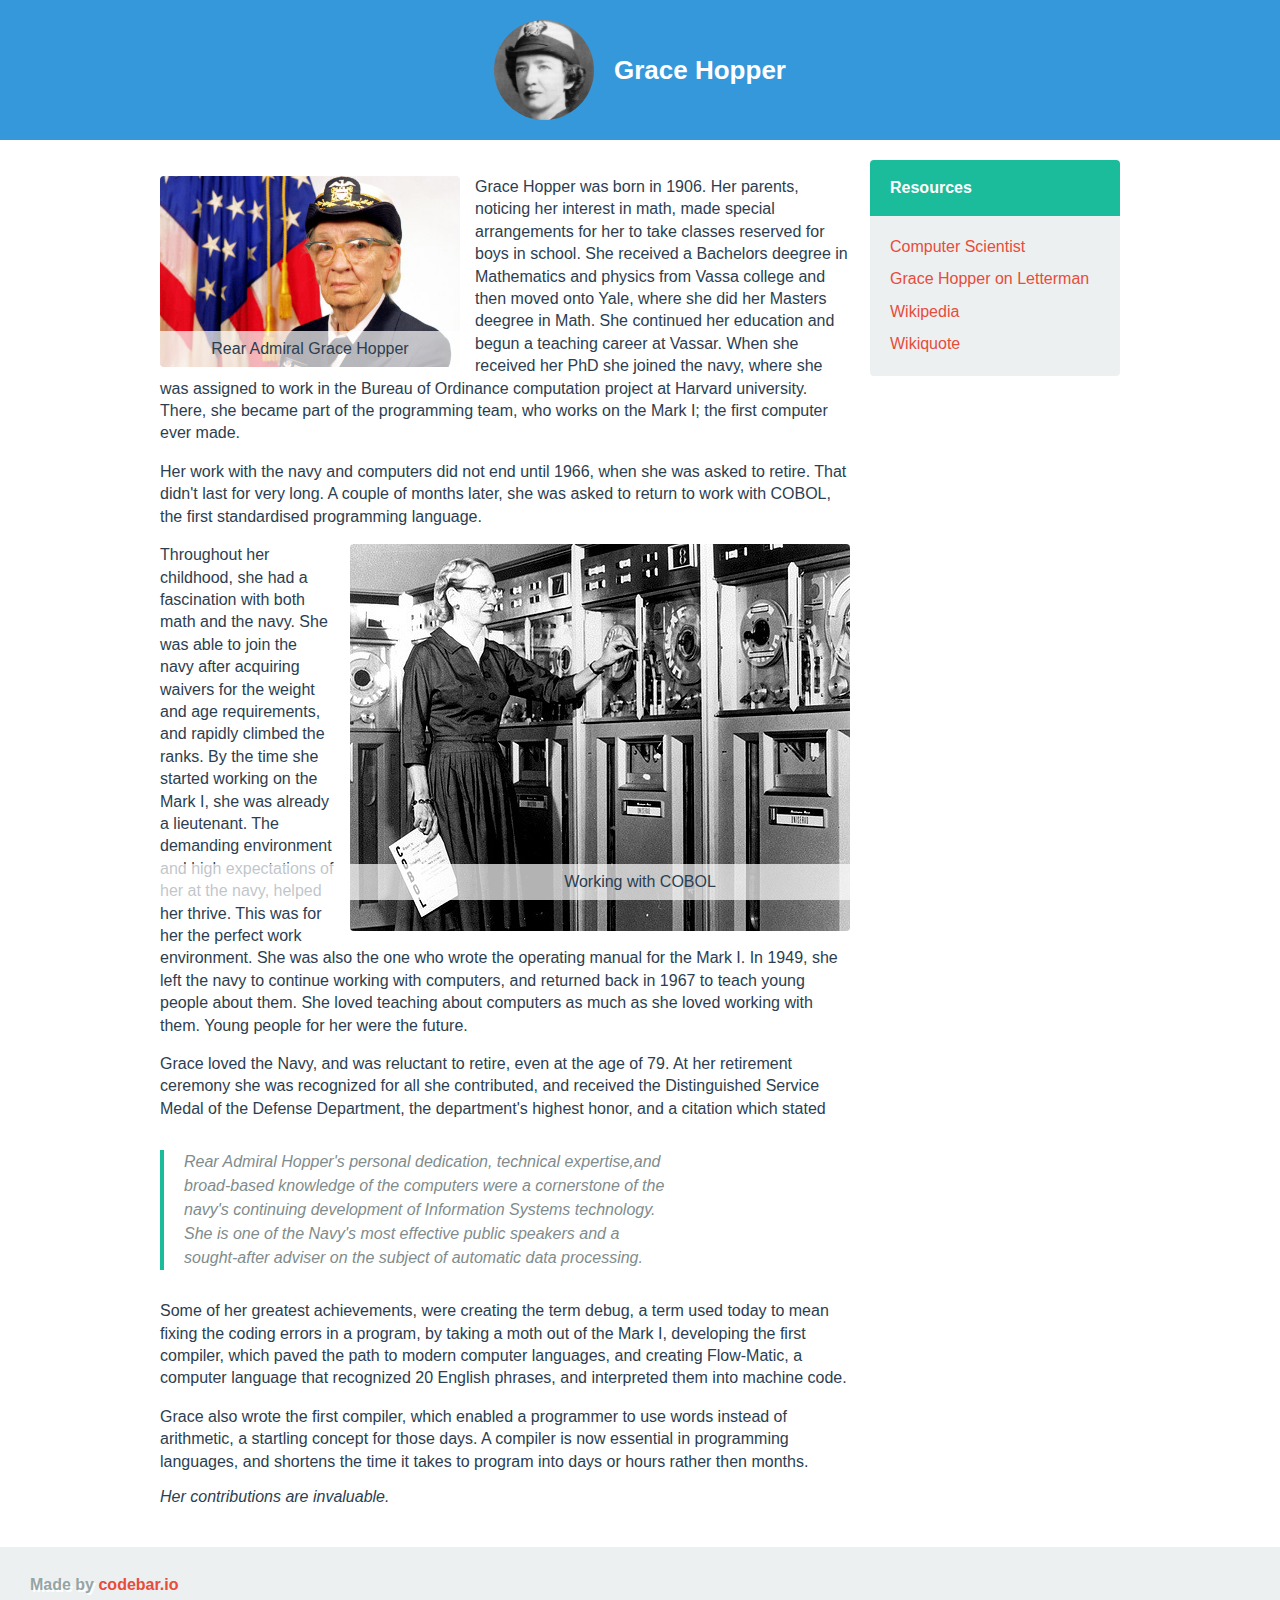
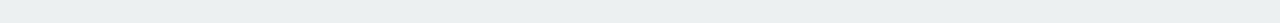
==== lesson7/index.html @ 1bb93bc8 "Add files via upload" ====
<!DOCTYPE html>
<html>
	<head>
		<title>Grace Hopper</title>
		<link rel="stylesheet" href="reset.css">
		<link rel="stylesheet" href="styles.css">
		<meta name="viewport" content="width=device-width, initial-scale=1.0">
	</head>
	<body>
		<header class="header">
			<img src="images/gracehopper_portrait.jpg" class="header_img">
			<h1 class="header_title"> Grace Hopper</h1>
		</header>
		<div class="main">
			<section class="about">
				<p class="main_text"></p>
					<figure class="figure">
						<img src="images/grace.jpg" class="figure_img">
							<figcaption class="figure_caption">Rear Admiral Grace Hopper</figcaption>
					</figure>
				<p class="main_text">Grace Hopper was born in 1906. Her parents, noticing her interest in math, made special arrangements for her to take classes reserved for boys in school. She received a Bachelors deegree in Mathematics and  physics from Vassa college and then moved onto Yale, where she did her Masters deegree in Math. She continued her education and begun a teaching career at Vassar. When she received her PhD she joined the navy, where she was assigned to work in the Bureau of Ordinance computation project at Harvard university. There, she became part of the programming team, who works on the Mark I; the first computer ever made.</p>
				<p class="main_text">Her work with the navy and computers did not end until 1966, when she was asked to retire. That didn't last for very long. A couple of months later, she was asked to return to work with COBOL, the first standardised programming language.</p>
					<figure class="figure_second">
						<img src="images/grace_machine.jpg" class="figure_img">
							<figcaption class="figure_caption">Working with COBOL</figcaption>
					</figure>
				<p class="main_text">Throughout her childhood, she had a fascination with both math and the navy. She was able to join the navy after acquiring waivers for the weight and age requirements, and rapidly climbed the ranks. By the time she started working on the Mark I, she was already a lieutenant. The demanding environment and high expectations of her at the navy, helped her thrive. This was for her the perfect work environment. She was also the one who wrote the operating manual for the Mark I. In 1949, she left the navy to continue working with computers, and returned back in 1967 to teach young people about them. She loved teaching about computers as much as she loved working with them. Young people for her were the future.</p>
                <p class="main_text">Grace loved the Navy, and was reluctant to retire, even at the age of 79. At her retirement ceremony she was recognized for all she contributed, and received the Distinguished Service Medal of the Defense Department, the department's highest honor, and a citation which stated
				<blockquote class="main_quote">Rear Admiral Hopper's personal dedication, technical expertise,and broad-based knowledge of the computers were a cornerstone of the navy's continuing development of Information Systems technology. She is one of the Navy's most effective public speakers and a sought-after adviser on the subject of automatic data processing.</blockquote>
				</p>
				<p class="main_text">Some of her greatest achievements, were creating the term <b>debug</b>, a term used today to mean fixing the coding errors in a program, by taking a moth out of the Mark I, developing the first compiler, which paved the path to modern computer languages, and creating Flow-Matic, a computer language that recognized 20 English phrases, and interpreted them into machine code.
              	<p class="main_text">Grace also wrote the first compiler, which enabled a programmer to use words instead of arithmetic, a startling concept for those days. A compiler is now essential in programming languages, and shortens the time it takes to program into days or hours rather then months.
              	<p class="main_text_em">Her contributions are invaluable.</p>
			</section>
			<div class="sidebar">
		 		<h2 class="resourcelist_title">Resources</h2>
                	<ul class="resourcelist">
                    	<li class="resourcelist_item">
                        	<a class="resourcelist_link" href="http://www.cs.yale.edu/homes/tap/Files/hopper-story.html">Computer Scientist</a>
                    	</li>
                    	<li class="resourcelist_item">
                        	<a class="resourcelist_link" href="http://www.youtube.com/watch?v=1-vcErOPofQ">Grace Hopper on Letterman</a>
                    	</li>
                    	<li class="resourcelist_item">
                        	<a class="resourcelist_link" href="http://en.wikipedia.org/wiki/Grace_Hopper">Wikipedia</a>
                    	</li>
                    	<li class="resourcelist_item">
                        	<a class="resourcelist_link" href="http://en.wikiquote.org/wiki/Grace_Hopper">Wikiquote</a>
                    	</li>
                	</ul>
				</div>
			</div>	
		<footer class="footer">
			<p class="footer_text">Made by 
				<a href="https://codebar.io/" class="footer_link">codebar.io</a>
			</p>
		</footer>
	</body>
</html>
---- lesson7/styles.css ----
body {
    font-family: Arial, Helvetica, sans-serif;
    -webkit-font-smoothing: antialiased; /*to fix white text on dark bg*/
    color: #2c3e50;
}

.header {
    display: flex;
    justify-content: center;
    align-items: center;
    padding: 10px 0;
    background-color: #3498db;
}

.header_img {
    width: 50px; /**/
    height: 50px; /**/
    margin-right: 20px;
    border-radius: 50%;
}

.header_title {
    font-size: 26px; /**/
    font-weight: bold;
    color: white;
}

.main {
    padding: 10px;
}

.figure {
    position: relative;
    max-width: 300px;
    margin: 0 auto 15px;
}

.figure_img {
    display: block; /* to remove space from bottom caused by inline */
    width: 100%;
    border-radius: 4px;
}

.figure_caption {
    position: absolute;
    bottom: 0;
    left: 0;
    width: 100%;
    padding: 10px;
    text-align: center;
    background-color: rgba(255, 255, 255, 0.7); /* to get transparency */
    color: #2c3e50;
}

.main_text {
    margin-bottom: 1em;
    line-height: 1.4em;
}

.main_quote {
    clear: both;
    margin: 30px 0;
    padding: 0 20px;
    line-height: 1.5em;
    font-style: italic;
    color: #7f8c8d;
    border-left: 4px solid #1abc9c;
}

.sidebar {
    border-radius: 4px;
    overflow: hidden;
    margin-bottom: 20px;
}

.resourcelist_title {
    padding: 20px;
    font-weight: bold;
    color: white;
    background-color: #1abc9c;
}

.resourcelist {
    background-color: #ecf0f1;
    padding: 20px 20px 10px;
}

.resourcelist_item {
    margin-bottom: 10px;
}

.resourcelist_link {
    color: #e74c3c;
    text-decoration: none;
    line-height: 1.4em;
}

.resourcelist_link:hover {
    text-decoration: underline;
    color: #c0392b;
}

.footer {
    padding: 30px;
    background-color: #ecf0f1;
}

.footer_text {
    color: #95a5a6;
    font-weight: bold;
    text-shadow: 2px 2px white;
}

.footer_link {
    color: #e74c3c;
    text-decoration: none;
    text-shadow: none;
}

.footer_link:hover {
    text-decoration: underline;
    color: #c0392b;
}

.main_text_em {
    font-style: italic;
    margin-bottom: 1.4em;
}

@media screen and (min-width: 500px) { /* stop image from displaying too wide */
    .figure {
        float: left;
        margin: 0 15px 10px 0;
    }
    .figure_second {
        float: right;
        margin: 0 0px 10px 15px;
    }

    .sidebar {
        max-width: 300px;
    }
}

@media screen and (min-width: 620px) {  /* bigger than mobile */
    .header {
        padding: 20px 0;
    }

    .header_img {
        width: 100px;
        height: 100px;
    }

    .main_quote {
        max-width: 530px;
    }
}

@media screen and (min-width: 860px) { /* larger than tablet */
    .main {
        max-width: 1000px;
        margin: 0 auto;
        padding: 20px;
        display: flex;
        justify-content: space-between;
        align-items: flex-start;
    }

    .sidebar {
        width: 250px;
        flex-shrink: 0;
        margin-left: 20px;
    }
}
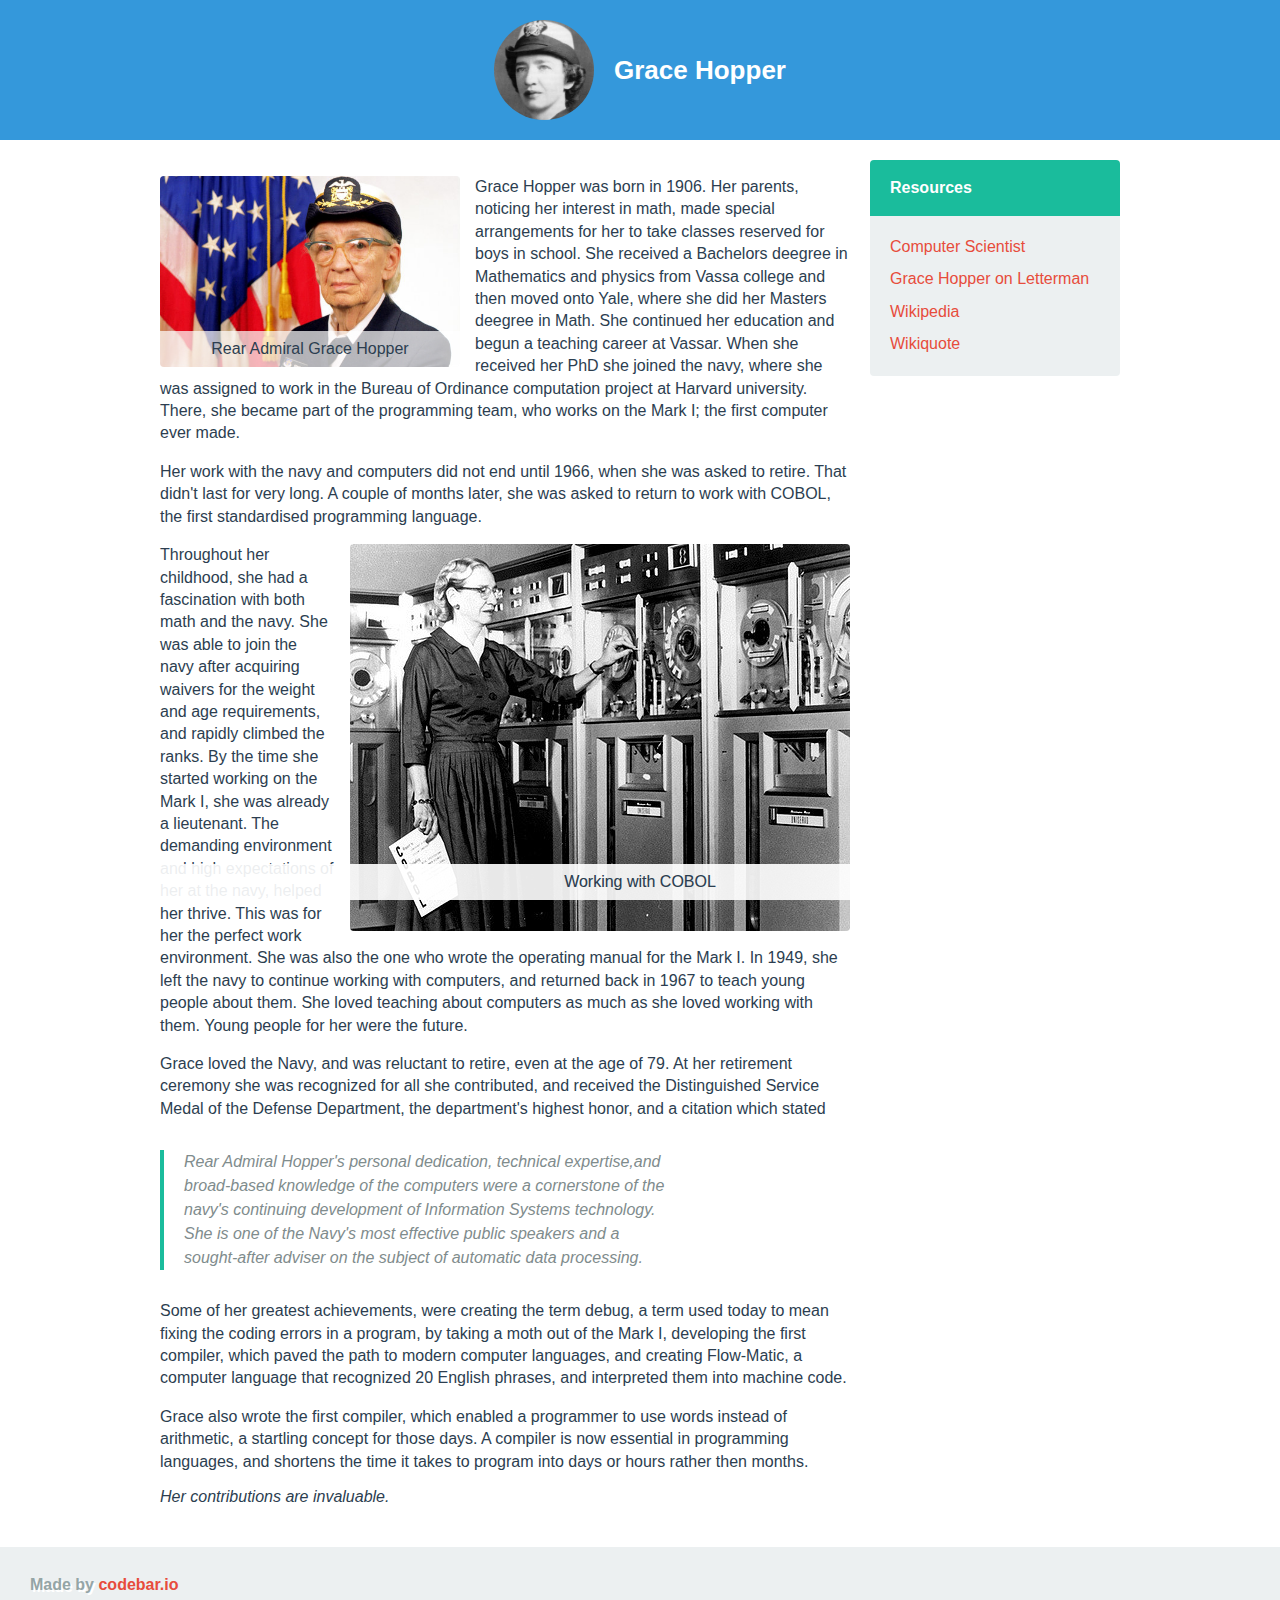
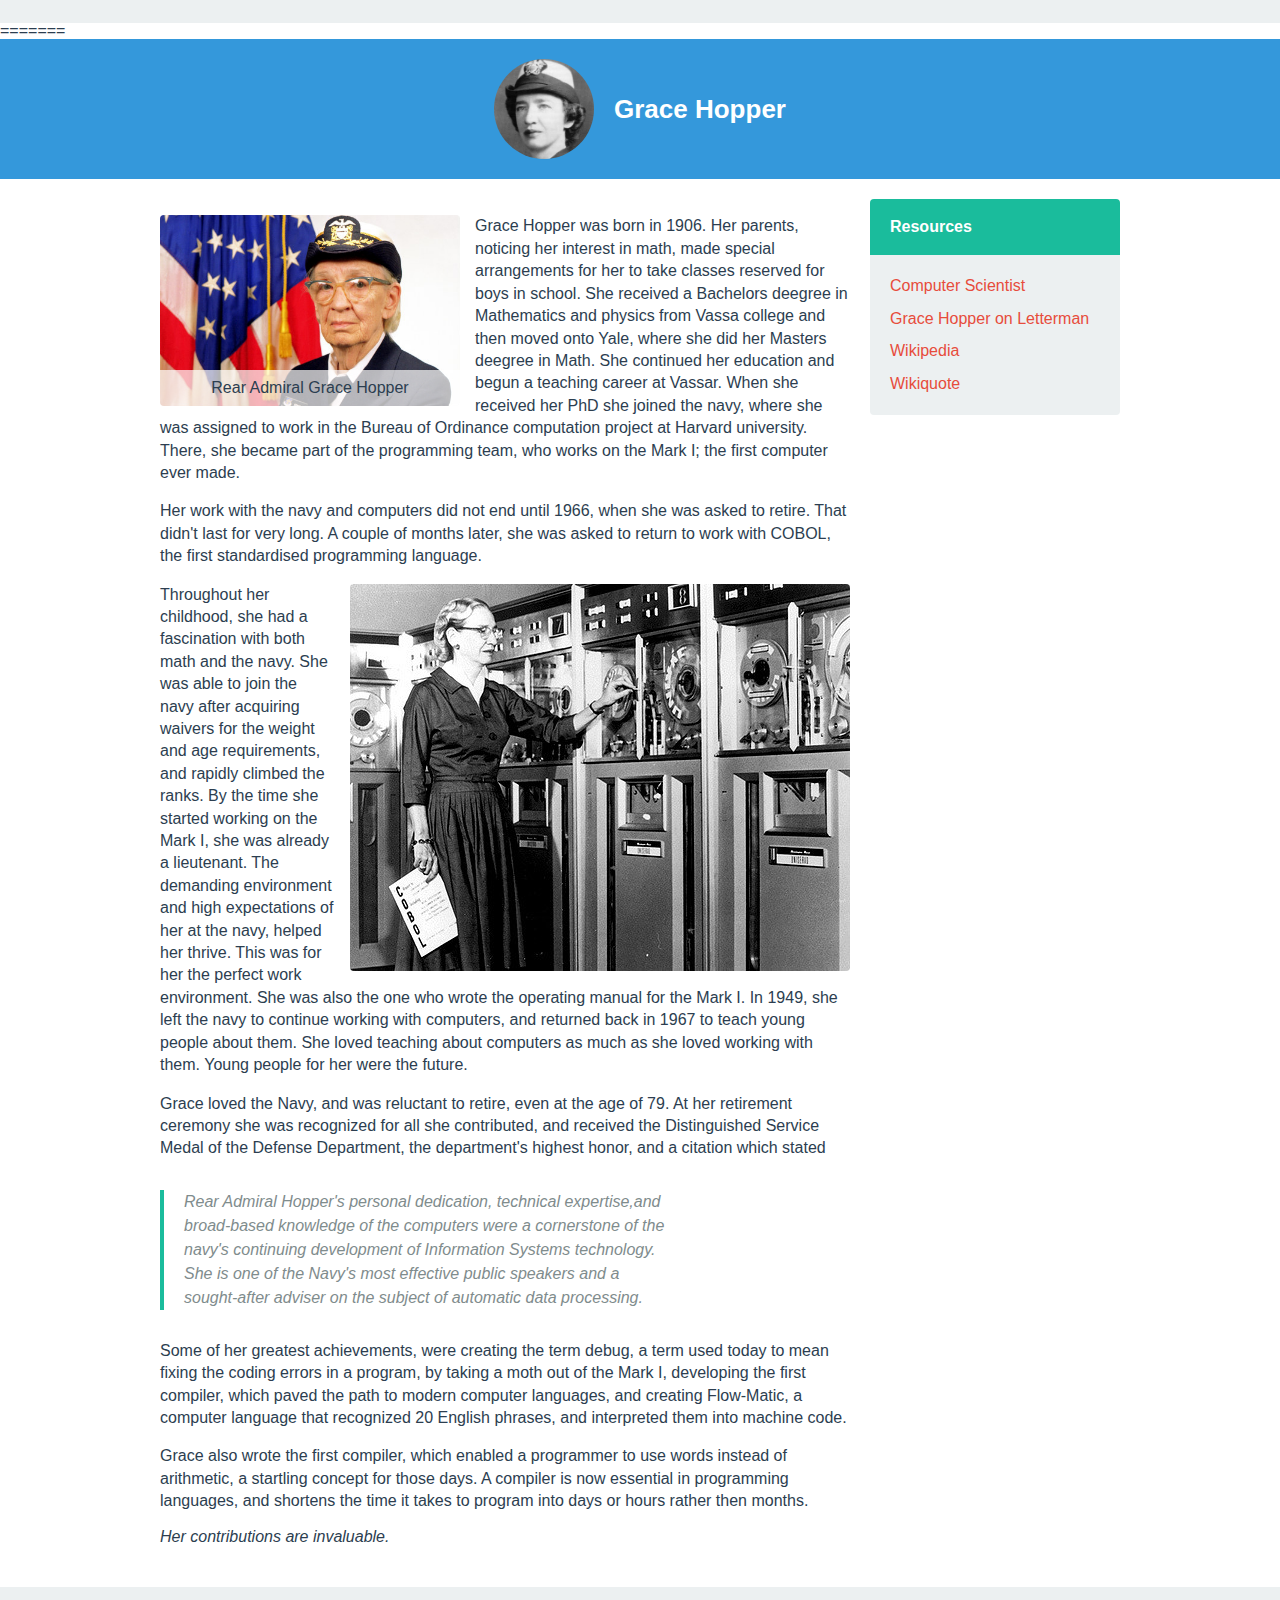
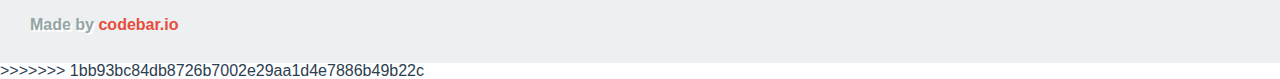
==== commit 5978912e: "Update index.html" ====
--- a/lesson7/index.html
+++ b/lesson7/index.html
@@ -1,59 +1,119 @@
-<!DOCTYPE html>
-<html>
-	<head>
-		<title>Grace Hopper</title>
-		<link rel="stylesheet" href="reset.css">
-		<link rel="stylesheet" href="styles.css">
-		<meta name="viewport" content="width=device-width, initial-scale=1.0">
-	</head>
-	<body>
-		<header class="header">
-			<img src="images/gracehopper_portrait.jpg" class="header_img">
-			<h1 class="header_title"> Grace Hopper</h1>
-		</header>
-		<div class="main">
-			<section class="about">
-				<p class="main_text"></p>
-					<figure class="figure">
-						<img src="images/grace.jpg" class="figure_img">
-							<figcaption class="figure_caption">Rear Admiral Grace Hopper</figcaption>
-					</figure>
-				<p class="main_text">Grace Hopper was born in 1906. Her parents, noticing her interest in math, made special arrangements for her to take classes reserved for boys in school. She received a Bachelors deegree in Mathematics and  physics from Vassa college and then moved onto Yale, where she did her Masters deegree in Math. She continued her education and begun a teaching career at Vassar. When she received her PhD she joined the navy, where she was assigned to work in the Bureau of Ordinance computation project at Harvard university. There, she became part of the programming team, who works on the Mark I; the first computer ever made.</p>
-				<p class="main_text">Her work with the navy and computers did not end until 1966, when she was asked to retire. That didn't last for very long. A couple of months later, she was asked to return to work with COBOL, the first standardised programming language.</p>
-					<figure class="figure_second">
-						<img src="images/grace_machine.jpg" class="figure_img">
-							<figcaption class="figure_caption">Working with COBOL</figcaption>
-					</figure>
-				<p class="main_text">Throughout her childhood, she had a fascination with both math and the navy. She was able to join the navy after acquiring waivers for the weight and age requirements, and rapidly climbed the ranks. By the time she started working on the Mark I, she was already a lieutenant. The demanding environment and high expectations of her at the navy, helped her thrive. This was for her the perfect work environment. She was also the one who wrote the operating manual for the Mark I. In 1949, she left the navy to continue working with computers, and returned back in 1967 to teach young people about them. She loved teaching about computers as much as she loved working with them. Young people for her were the future.</p>
-                <p class="main_text">Grace loved the Navy, and was reluctant to retire, even at the age of 79. At her retirement ceremony she was recognized for all she contributed, and received the Distinguished Service Medal of the Defense Department, the department's highest honor, and a citation which stated
-				<blockquote class="main_quote">Rear Admiral Hopper's personal dedication, technical expertise,and broad-based knowledge of the computers were a cornerstone of the navy's continuing development of Information Systems technology. She is one of the Navy's most effective public speakers and a sought-after adviser on the subject of automatic data processing.</blockquote>
-				</p>
-				<p class="main_text">Some of her greatest achievements, were creating the term <b>debug</b>, a term used today to mean fixing the coding errors in a program, by taking a moth out of the Mark I, developing the first compiler, which paved the path to modern computer languages, and creating Flow-Matic, a computer language that recognized 20 English phrases, and interpreted them into machine code.
-              	<p class="main_text">Grace also wrote the first compiler, which enabled a programmer to use words instead of arithmetic, a startling concept for those days. A compiler is now essential in programming languages, and shortens the time it takes to program into days or hours rather then months.
-              	<p class="main_text_em">Her contributions are invaluable.</p>
-			</section>
-			<div class="sidebar">
-		 		<h2 class="resourcelist_title">Resources</h2>
-                	<ul class="resourcelist">
-                    	<li class="resourcelist_item">
-                        	<a class="resourcelist_link" href="http://www.cs.yale.edu/homes/tap/Files/hopper-story.html">Computer Scientist</a>
-                    	</li>
-                    	<li class="resourcelist_item">
-                        	<a class="resourcelist_link" href="http://www.youtube.com/watch?v=1-vcErOPofQ">Grace Hopper on Letterman</a>
-                    	</li>
-                    	<li class="resourcelist_item">
-                        	<a class="resourcelist_link" href="http://en.wikipedia.org/wiki/Grace_Hopper">Wikipedia</a>
-                    	</li>
-                    	<li class="resourcelist_item">
-                        	<a class="resourcelist_link" href="http://en.wikiquote.org/wiki/Grace_Hopper">Wikiquote</a>
-                    	</li>
-                	</ul>
-				</div>
-			</div>	
-		<footer class="footer">
-			<p class="footer_text">Made by 
-				<a href="https://codebar.io/" class="footer_link">codebar.io</a>
-			</p>
-		</footer>
-	</body>
+<!DOCTYPE html>
+<html>
+	<head>
+		<title>Grace Hopper</title>
+		<link rel="stylesheet" href="reset.css">
+		<link rel="stylesheet" href="styles.css">
+		<meta name="viewport" content="width=device-width, initial-scale=1.0">
+	</head>
+	<body>
+		<header class="header">
+			<img src="images/gracehopper_portrait.jpg" class="header_img">
+			<h1 class="header_title"> Grace Hopper</h1>
+		</header>
+		<div class="main">
+			<section class="about">
+				<p class="main_text"></p>
+					<figure class="figure">
+						<img src="images/grace.jpg" class="figure_img">
+							<figcaption class="figure_caption">Rear Admiral Grace Hopper</figcaption>
+					</figure>
+				<p class="main_text">Grace Hopper was born in 1906. Her parents, noticing her interest in math, made special arrangements for her to take classes reserved for boys in school. She received a Bachelors deegree in Mathematics and  physics from Vassa college and then moved onto Yale, where she did her Masters deegree in Math. She continued her education and begun a teaching career at Vassar. When she received her PhD she joined the navy, where she was assigned to work in the Bureau of Ordinance computation project at Harvard university. There, she became part of the programming team, who works on the Mark I; the first computer ever made.</p>
+				<p class="main_text">Her work with the navy and computers did not end until 1966, when she was asked to retire. That didn't last for very long. A couple of months later, she was asked to return to work with COBOL, the first standardised programming language.</p>
+					<figure class="figure_second">
+						<img src="images/grace_machine.jpg" class="figure_img">
+							<figcaption class="figure_caption">Working with COBOL</figcaption>
+					</figure>
+				<p class="main_text">Throughout her childhood, she had a fascination with both math and the navy. She was able to join the navy after acquiring waivers for the weight and age requirements, and rapidly climbed the ranks. By the time she started working on the Mark I, she was already a lieutenant. The demanding environment and high expectations of her at the navy, helped her thrive. This was for her the perfect work environment. She was also the one who wrote the operating manual for the Mark I. In 1949, she left the navy to continue working with computers, and returned back in 1967 to teach young people about them. She loved teaching about computers as much as she loved working with them. Young people for her were the future.</p>
+                <p class="main_text">Grace loved the Navy, and was reluctant to retire, even at the age of 79. At her retirement ceremony she was recognized for all she contributed, and received the Distinguished Service Medal of the Defense Department, the department's highest honor, and a citation which stated
+				<blockquote class="main_quote">Rear Admiral Hopper's personal dedication, technical expertise,and broad-based knowledge of the computers were a cornerstone of the navy's continuing development of Information Systems technology. She is one of the Navy's most effective public speakers and a sought-after adviser on the subject of automatic data processing.</blockquote>
+				</p>
+				<p class="main_text">Some of her greatest achievements, were creating the term <b>debug</b>, a term used today to mean fixing the coding errors in a program, by taking a moth out of the Mark I, developing the first compiler, which paved the path to modern computer languages, and creating Flow-Matic, a computer language that recognized 20 English phrases, and interpreted them into machine code.
+              	<p class="main_text">Grace also wrote the first compiler, which enabled a programmer to use words instead of arithmetic, a startling concept for those days. A compiler is now essential in programming languages, and shortens the time it takes to program into days or hours rather then months.
+              	<p class="main_text_em">Her contributions are invaluable.</p>
+			</section>
+			<div class="sidebar">
+		 		<h2 class="resourcelist_title">Resources</h2>
+                	<ul class="resourcelist">
+                    	<li class="resourcelist_item">
+                        	<a class="resourcelist_link" href="http://www.cs.yale.edu/homes/tap/Files/hopper-story.html">Computer Scientist</a>
+                    	</li>
+                    	<li class="resourcelist_item">
+                        	<a class="resourcelist_link" href="http://www.youtube.com/watch?v=1-vcErOPofQ">Grace Hopper on Letterman</a>
+                    	</li>
+                    	<li class="resourcelist_item">
+                        	<a class="resourcelist_link" href="http://en.wikipedia.org/wiki/Grace_Hopper">Wikipedia</a>
+                    	</li>
+                    	<li class="resourcelist_item">
+                        	<a class="resourcelist_link" href="http://en.wikiquote.org/wiki/Grace_Hopper">Wikiquote</a>
+                    	</li>
+                	</ul>
+				</div>
+			</div>	
+		<footer class="footer">
+			<p class="footer_text">Made by 
+				<a href="https://codebar.io/" class="footer_link">codebar.io</a>
+			</p>
+		</footer>
+	</body>
+=======
+<!DOCTYPE html>
+<html>
+	<head>
+		<title>Grace Hopper</title>
+		<link rel="stylesheet" href="reset.css">
+		<link rel="stylesheet" href="styles.css">
+		<meta name="viewport" content="width=device-width, initial-scale=1.0">
+	</head>
+	<body>
+		<header class="header">
+			<img src="images/gracehopper_portrait.jpg" class="header_img">
+			<h1 class="header_title"> Grace Hopper</h1>
+		</header>
+		<div class="main">
+			<section class="about">
+				<p class="main_text"></p>
+					<figure class="figure">
+						<img src="images/grace.jpg" class="figure_img">
+							<figcaption class="figure_caption">Rear Admiral Grace Hopper</figcaption>
+					</figure>
+				<p class="main_text">Grace Hopper was born in 1906. Her parents, noticing her interest in math, made special arrangements for her to take classes reserved for boys in school. She received a Bachelors deegree in Mathematics and  physics from Vassa college and then moved onto Yale, where she did her Masters deegree in Math. She continued her education and begun a teaching career at Vassar. When she received her PhD she joined the navy, where she was assigned to work in the Bureau of Ordinance computation project at Harvard university. There, she became part of the programming team, who works on the Mark I; the first computer ever made.</p>
+				<p class="main_text">Her work with the navy and computers did not end until 1966, when she was asked to retire. That didn't last for very long. A couple of months later, she was asked to return to work with COBOL, the first standardised programming language.</p>
+					<figure class="figure_second">
+						<img src="images/grace_machine.jpg" class="figure_img">
+							<figcaption class="figure_caption">Working with COBOL</figcaption>
+					</figure>
+				<p class="main_text">Throughout her childhood, she had a fascination with both math and the navy. She was able to join the navy after acquiring waivers for the weight and age requirements, and rapidly climbed the ranks. By the time she started working on the Mark I, she was already a lieutenant. The demanding environment and high expectations of her at the navy, helped her thrive. This was for her the perfect work environment. She was also the one who wrote the operating manual for the Mark I. In 1949, she left the navy to continue working with computers, and returned back in 1967 to teach young people about them. She loved teaching about computers as much as she loved working with them. Young people for her were the future.</p>
+                <p class="main_text">Grace loved the Navy, and was reluctant to retire, even at the age of 79. At her retirement ceremony she was recognized for all she contributed, and received the Distinguished Service Medal of the Defense Department, the department's highest honor, and a citation which stated
+				<blockquote class="main_quote">Rear Admiral Hopper's personal dedication, technical expertise,and broad-based knowledge of the computers were a cornerstone of the navy's continuing development of Information Systems technology. She is one of the Navy's most effective public speakers and a sought-after adviser on the subject of automatic data processing.</blockquote>
+				</p>
+				<p class="main_text">Some of her greatest achievements, were creating the term <b>debug</b>, a term used today to mean fixing the coding errors in a program, by taking a moth out of the Mark I, developing the first compiler, which paved the path to modern computer languages, and creating Flow-Matic, a computer language that recognized 20 English phrases, and interpreted them into machine code.
+              	<p class="main_text">Grace also wrote the first compiler, which enabled a programmer to use words instead of arithmetic, a startling concept for those days. A compiler is now essential in programming languages, and shortens the time it takes to program into days or hours rather then months.
+              	<p class="main_text_em">Her contributions are invaluable.</p>
+			</section>
+			<div class="sidebar">
+		 		<h2 class="resourcelist_title">Resources</h2>
+                	<ul class="resourcelist">
+                    	<li class="resourcelist_item">
+                        	<a class="resourcelist_link" href="http://www.cs.yale.edu/homes/tap/Files/hopper-story.html">Computer Scientist</a>
+                    	</li>
+                    	<li class="resourcelist_item">
+                        	<a class="resourcelist_link" href="http://www.youtube.com/watch?v=1-vcErOPofQ">Grace Hopper on Letterman</a>
+                    	</li>
+                    	<li class="resourcelist_item">
+                        	<a class="resourcelist_link" href="http://en.wikipedia.org/wiki/Grace_Hopper">Wikipedia</a>
+                    	</li>
+                    	<li class="resourcelist_item">
+                        	<a class="resourcelist_link" href="http://en.wikiquote.org/wiki/Grace_Hopper">Wikiquote</a>
+                    	</li>
+                	</ul>
+				</div>
+			</div>	
+		<footer class="footer">
+			<p class="footer_text">Made by 
+				<a href="https://codebar.io/" class="footer_link">codebar.io</a>
+			</p>
+		</footer>
+	</body>
+>>>>>>> 1bb93bc84db8726b7002e29aa1d4e7886b49b22c
 </html>